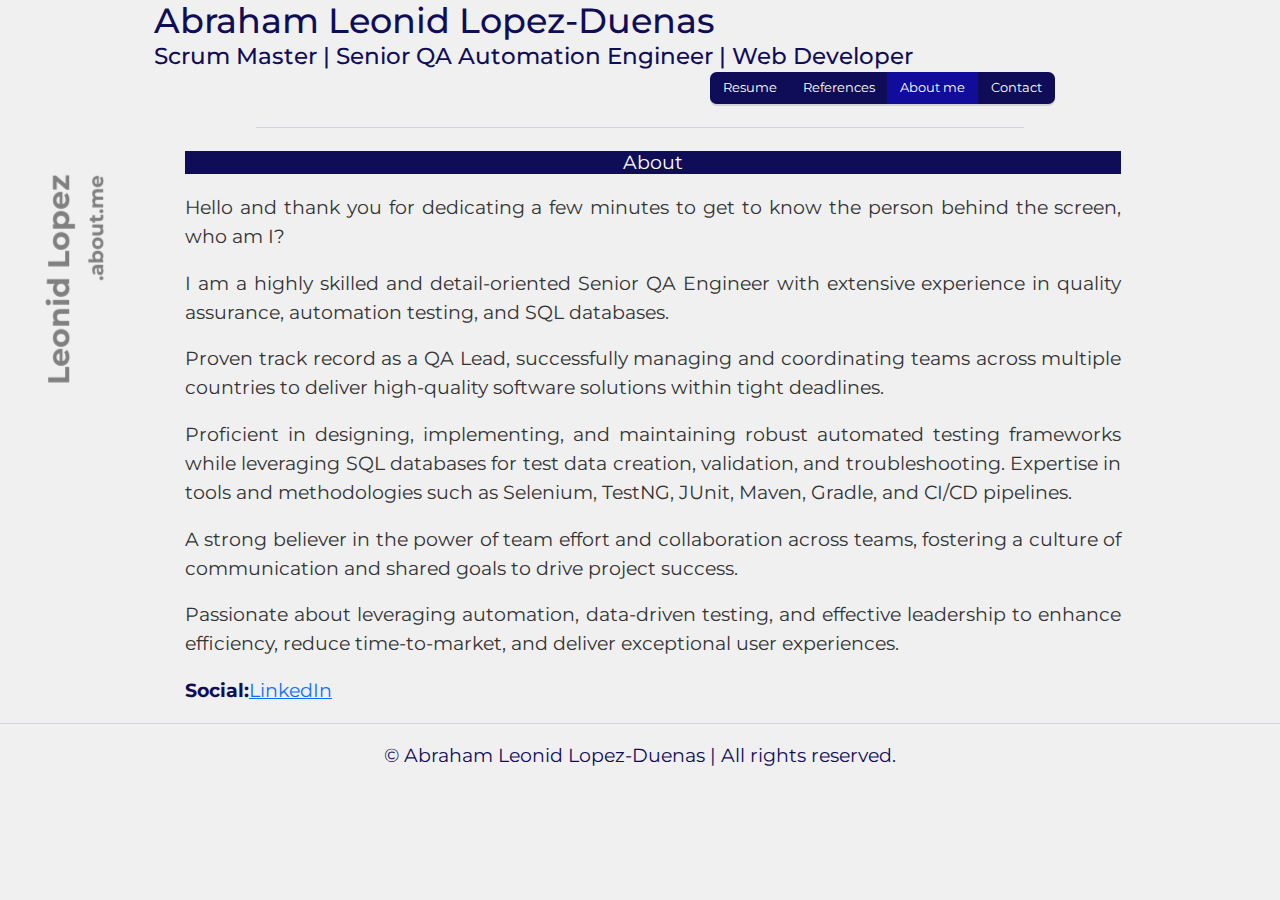
==== about.html @ b50bacbe "Add files via upload" ====
<!DOCTYPE html>
<html lang="en">
<head>
    <meta charset="UTF-8">
    <meta name="viewport" content="width=device-width, initial-scale=1.0">
    <meta name="viewport" content="width=device-width, initial-scale=1.0">

    <title>About me</title>

    <!-- bootstrap -->
    <link href="https://cdn.jsdelivr.net/npm/bootstrap@5.3.3/dist/css/bootstrap.min.css" rel="stylesheet" integrity="sha384-QWTKZyjpPEjISv5WaRU9OFeRpok6YctnYmDr5pNlyT2bRjXh0JMhjY6hW+ALEwIH" crossorigin="anonymous">

    <link rel="stylesheet" href="./css/header.css"/>
    <link rel="stylesheet" href="./css/frame.css"/>
    <link rel="stylesheet" href="./css/style.css"/>
    <link rel="stylesheet" href="./css/head-titles.css"/>
    <link rel="stylesheet" href="./css/grid.css"/>
    <link rel="stylesheet" href="./css/flex.css"/>
    <link rel="stylesheet" href="./css/bootstrap-override.css"/>

    <link rel="preconnect" href="https://fonts.googleapis.com"/>
    <link rel="preconnect" href="https://fonts.gstatic.com" crossorigin/>
    <link href="https://fonts.googleapis.com/css2?family=Caveat:wght@400..700&family=Montserrat:ital,wght@0,100..900;1,100..900&display=swap" rel="stylesheet"/>

</head>
<body>
    <div id="contact-container" class="grid-container">
        <div id="header">
            <h1 id="name">Abraham Leonid Lopez-Duenas</h1>
            <h2 id="professional-title">Scrum Master | Senior QA Automation Engineer | Web Developer</h2>
            <div class="btn-group resume-links">
                <a href="./index.html" class="btn btn-primary">Resume</a>
                <a href="./references.html" class="btn btn-primary">References</a>
                <a href="./about.html" class="btn btn-primary active" aria-current="page">About me</a>
                <a href="./contact.html" class="btn btn-primary">Contact</a>
            </div>
        </div>
        <div class="separator grid-item"><hr/></div>
    
        <div id="left-frame" class="grid-item flex-container">
            <p class="left-frame-title" ><span class="doc-name">Leonid Lopez</span><br/>
            .about.me</p>
        </div>

        <div id="page-about" class="grid-item">
            <div id="about">
                <h3>About</h3>
                <p class="about-me justify-text">Hello and thank you for dedicating a few minutes to get to know the person behind the screen, who am I?</p>
                <p class="about-me justify-text">I am a highly skilled and detail-oriented Senior QA Engineer with extensive experience in quality assurance, automation testing, and SQL databases.</p>
                <p class="about-me justify-text">Proven track record as a QA Lead, successfully managing and coordinating teams across multiple countries to deliver high-quality software solutions within tight deadlines.</p>
                <p class="about-me justify-text">Proficient in designing, implementing, and maintaining robust automated testing frameworks while leveraging SQL databases for test data creation, validation, and troubleshooting. Expertise in tools and methodologies such as Selenium, TestNG, JUnit, Maven, Gradle, and CI/CD pipelines.</p>
                <p class="about-me justify-text">A strong believer in the power of team effort and collaboration across teams, fostering a culture of communication and shared goals to drive project success.</p>
                <p class="about-me justify-text">Passionate about leveraging automation, data-driven testing, and effective leadership to enhance efficiency, reduce time-to-market, and deliver exceptional user experiences.</p>
                <span class="bold-text">Social:</span><a href="https://www.linkedin.com/in/leonid-lopez-bba44249">LinkedIn</a>
            </div>
        </div>
    </div>
    
</body>
<footer id="footer">
    <div class="footer-item">
        <hr class="footer-item"/>
        <p id="copyright" class="footer-item">© Abraham Leonid Lopez-Duenas | All rights reserved.</p>
    </div>
</footer>
</html>
---- css/header.css ----
#header {
    z-index: 2;
    margin-left: 12%;
}

#header, .separator.grid-item {
    grid-column: span 3;
}

#name, #professional-title{
    text-align: left;
}

.resume-links{
    text-align: right;
    margin: 0;
    padding: 0;
    border: 0;
    margin-right: 25%;
}

.resume-links > a{
    font-size: small;
}

.btn-group {
    float: right;
    margin-right: 20%;
}


@media (max-width: 480px) {
    .resume-links {
        margin-right: 10%;
        font-size: 10px;
    }
}

@media (max-width: 480px) {
    .btn-group {
        margin-right: 10%;
    }

    .btn-group > a {
        font-size: 12px;
    }

    .btn {
        font-size: 10px;
    }
}
---- css/frame.css ----
.left-frame-title {
    background-color: transparent;

    height: 3.5rem;
    width: 15rem;

    padding: 0;

    margin-top: 125px;
    margin-left: -65px;

    transform: rotate(270deg);
    color: gray;

    position: fixed;

    font-size: 20px;
    font-weight: bold;
    text-align: right;
    text-align: bottom;
}

span.doc-name {
    font-size: 30px;
    background-color: transparent;
}

#left-frame.grid-item {
    width: 150px;
}

@media (max-width: 480px) {
    .left-frame-title {
        height: 1.5rem;
        width: 15rem;
        text-align: right;
        padding: 0;
        margin-top: 100px;
        margin-left: -65px;
        font-size: 15px;
    }

    span.doc-name {
        font-size: 20px;
    }

    #left-frame.grid-item {
        width: 75px;
    }
}
---- css/style.css ----
* {
    font-family: 'Montserrat', sans-serif;
    background-color: #f0f0f0;
    font-size: 1.1rem;
}

body {
    color: #333;
    font-size: 18px;
    margin: 0;
    background-color: transparent;
}

p, li{
    margin-top: 4px;
}

ul {
    margin-bottom: 2em;
}

li {
    list-style-type: square;
    margin-top: 4px;
    text-align: justify;
}

li::marker {
    color: #100D58;
}

hr {
    border-color: #100D5880;
}

.separator {
    width: 60%;
    margin-left: 20%;
    margin-right: 20%;
}

.education-level {
    font-size: i.5rem;
    color: #100D58;
}

.italic-text {
    color: black;
    font-style: italic;
}

.skill-list {
    text-align: justify;
}

.bold-text {
    font-weight: bold;
    color: #100D58;
}

.white-text {
    color: transparent;
}

.justify-text {
    text-align: justify;
}

@media (max-width: 480px) {
    * {
        font-size: 12px;
    }
}
---- css/head-titles.css ----
h1, h2, h3, h4, b {
    color: #100D58;
}

h1 {
    font-size: 2rem;
    margin-bottom: 1px;
    text-align: center;
}

h2 {
    margin-top: 1px;
    margin-bottom: 1px;
    font-size: 1.3rem;
    text-align: center;
}

h3 {
    background-color: #100D58;
    color: white;
    margin-bottom: 1em;
    text-align: center;
    font-size: 1.1rem;
    font-weight: normal;
}

h4 {
    margin-top: 5px;
    margin-bottom: 0;
    padding-top: 0;
    font-size: 1.1rem;
}

.company {
    padding-left: 1rem;
    color: #100D58;
    font-weight: bold;
}

.city {
    padding-left: 1rem;
    color: #100D58;
    font-weight: bold;
}

.time-period {
    color: #100D58;
    font-weight: bold;
    font-style: italic;
}

footer {
    margin: 16px 0 16px 0;
    clear: both ;
}

#copyright {
    color: #100D58;
    text-align: center;
}

@media (max-width: 480px) {
    h1 {
        font-size: 1.6rem;
    }

    h2 {
        font-size: 1.1rem;
    }

    h3 {
        font-size: 1rem;
    }

    h4 {
        font-size: 1rem;
    }

    footer {
        font-size: 0.5rem;
        z-index: 1;
    }
}
---- css/grid.css ----
.grid-container {
    display: grid;
    grid-template-columns: 180px auto 12%;
    grid-template-rows: auto auto max-content;
    gap: 5px;
}

.cards-grid-container {
    display: grid;
    gap: 7px;
    grid-template-columns: 1fr 1fr 1fr;
}

.card-image {
    height: 100px;
    width: 100%;
    display: inline;
    object-fit: cover;
}

.card {
    width: 22rem;
    box-shadow: 3px 3px lightgray;
}

@media (min-width: 1800px) {
    .cards-grid-container {
        grid-template-columns: 1fr 1fr 1fr 1fr;
    }
}

@media (max-width: 1400px) {
    .cards-grid-container {
        grid-template-columns: 1fr 1fr;
    }
}

@media (max-width: 1000px) {
    .cards-grid-container {
        grid-template-columns: 1fr;
    }
}

@media (max-width: 480px) {
    .grid-container {
        display: grid;
        grid-template-columns: 80px auto 20px;
        grid-template-rows: max-content;
    }

    .cards-grid-container {
        grid-template-columns: 1fr;
    }

    .card-image {
        height: 75px;
        width: 100%;
        display: inline;
        object-fit: cover;
    }
}
---- css/flex.css ----
.cards-flex-container {
    display: flex;
    align-items: center;
    flex-direction: column;
}
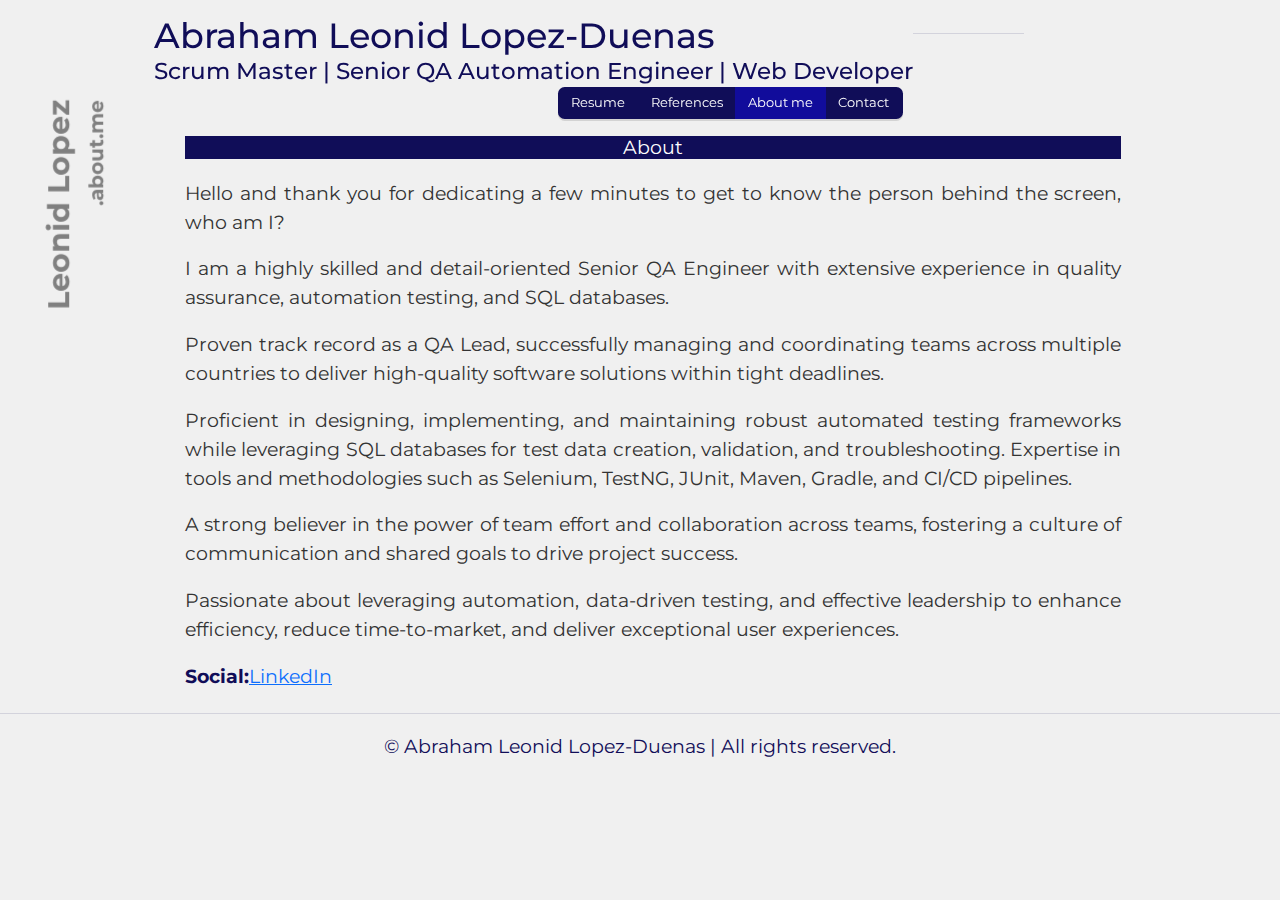
==== commit 83071b7c: "Add files via upload" ====
--- a/about.html
+++ b/about.html
@@ -42,7 +42,7 @@
             .about.me</p>
         </div>
 
-        <div id="page-about" class="grid-item">
+        <div id="page-about" class="grid-item page-body">
             <div id="about">
                 <h3>About</h3>
                 <p class="about-me justify-text">Hello and thank you for dedicating a few minutes to get to know the person behind the screen, who am I?</p>
--- a/css/header.css
+++ b/css/header.css
@@ -1,6 +1,8 @@
 #header {
     z-index: 2;
     margin-left: 12%;
+    position: fixed;
+    background-color: #f0f0f0;
 }
 
 #header, .separator.grid-item {
@@ -25,20 +27,13 @@
 
 .btn-group {
     float: right;
-    margin-right: 20%;
+    margin-right: 10px;
 }
-
 
 @media (max-width: 480px) {
     .resume-links {
         margin-right: 10%;
         font-size: 10px;
-    }
-}
-
-@media (max-width: 480px) {
-    .btn-group {
-        margin-right: 10%;
     }
 
     .btn-group > a {
--- a/css/frame.css
+++ b/css/frame.css
@@ -6,7 +6,7 @@
 
     padding: 0;
 
-    margin-top: 125px;
+    margin-top: 145px;
     margin-left: -65px;
 
     transform: rotate(270deg);
@@ -35,7 +35,7 @@
         width: 15rem;
         text-align: right;
         padding: 0;
-        margin-top: 100px;
+        margin-top: 125px;
         margin-left: -65px;
         font-size: 15px;
     }
--- a/css/style.css
+++ b/css/style.css
@@ -7,8 +7,12 @@
 body {
     color: #333;
     font-size: 18px;
-    margin: 0;
     background-color: transparent;
+    margin-top: 15px;
+}
+
+.page-body {
+    margin-top: 80px;
 }
 
 p, li{
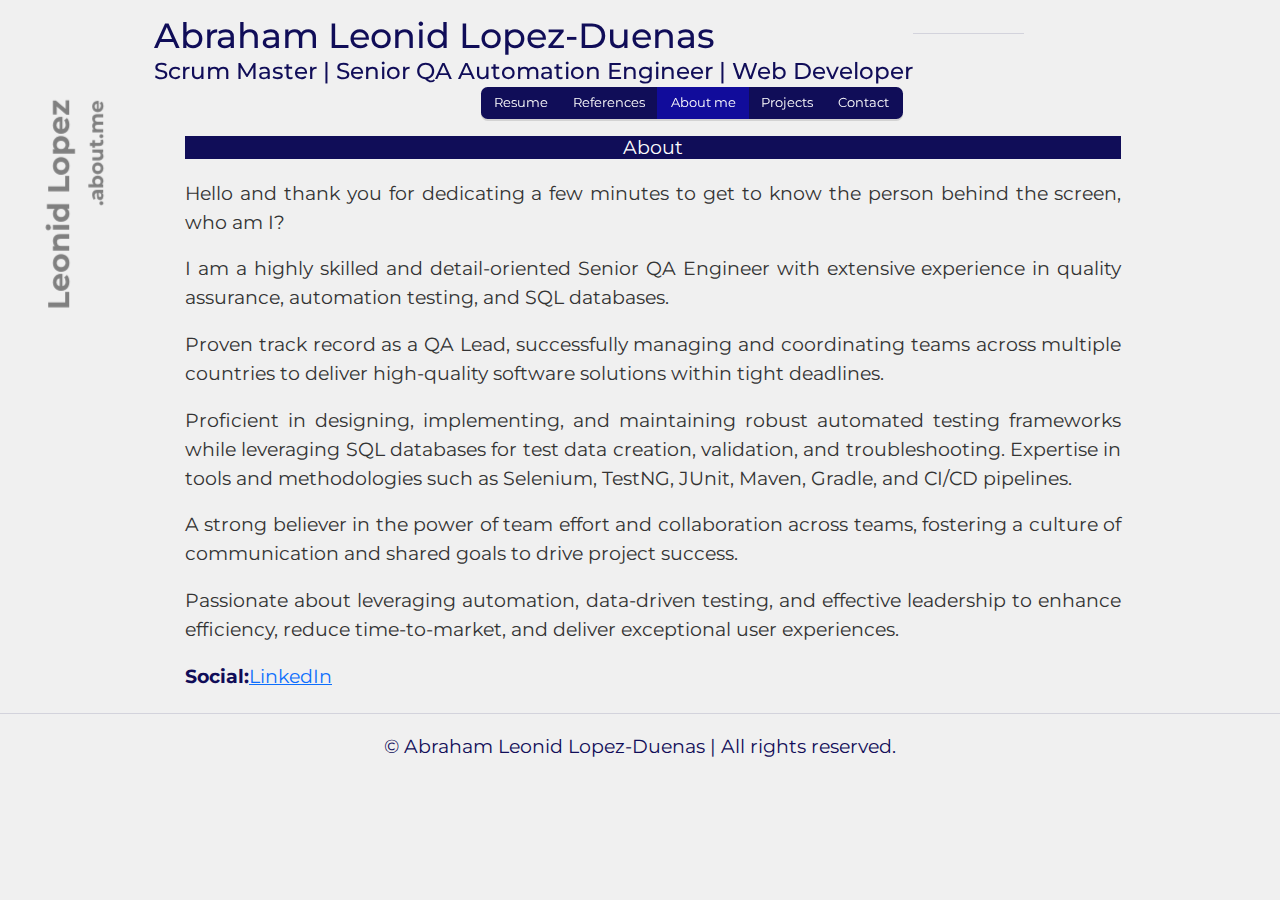
==== commit 0676c431: "Add files via upload" ====
--- a/about.html
+++ b/about.html
@@ -32,6 +32,7 @@
                 <a href="./index.html" class="btn btn-primary">Resume</a>
                 <a href="./references.html" class="btn btn-primary">References</a>
                 <a href="./about.html" class="btn btn-primary active" aria-current="page">About me</a>
+                <a href="./portfolio/projects.html" class="btn btn-primary">Projects</a>
                 <a href="./contact.html" class="btn btn-primary">Contact</a>
             </div>
         </div>
@@ -51,7 +52,7 @@
                 <p class="about-me justify-text">Proficient in designing, implementing, and maintaining robust automated testing frameworks while leveraging SQL databases for test data creation, validation, and troubleshooting. Expertise in tools and methodologies such as Selenium, TestNG, JUnit, Maven, Gradle, and CI/CD pipelines.</p>
                 <p class="about-me justify-text">A strong believer in the power of team effort and collaboration across teams, fostering a culture of communication and shared goals to drive project success.</p>
                 <p class="about-me justify-text">Passionate about leveraging automation, data-driven testing, and effective leadership to enhance efficiency, reduce time-to-market, and deliver exceptional user experiences.</p>
-                <span class="bold-text">Social:</span><a href="https://www.linkedin.com/in/leonid-lopez-bba44249">LinkedIn</a>
+                <span class="bold-text">Social:</span><a href="https://www.linkedin.com/in/leonid-lopez">LinkedIn</a>
             </div>
         </div>
     </div>
--- a/css/header.css
+++ b/css/header.css
@@ -1,7 +1,7 @@
 #header {
-    z-index: 2;
     margin-left: 12%;
     position: fixed;
+    z-index: 1;
     background-color: #f0f0f0;
 }
 
--- a/css/frame.css
+++ b/css/frame.css
@@ -1,3 +1,8 @@
+span.doc-name {
+    font-size: 30px;
+    background-color: transparent;
+}
+
 .left-frame-title {
     background-color: transparent;
 
@@ -20,13 +25,13 @@
     text-align: bottom;
 }
 
-span.doc-name {
-    font-size: 30px;
-    background-color: transparent;
+#left-frame.grid-item {
+    width: 150px;
 }
 
-#left-frame.grid-item {
-    width: 150px;
+#left-frame {
+    background-color: transparent;
+    z-index: 2;
 }
 
 @media (max-width: 480px) {
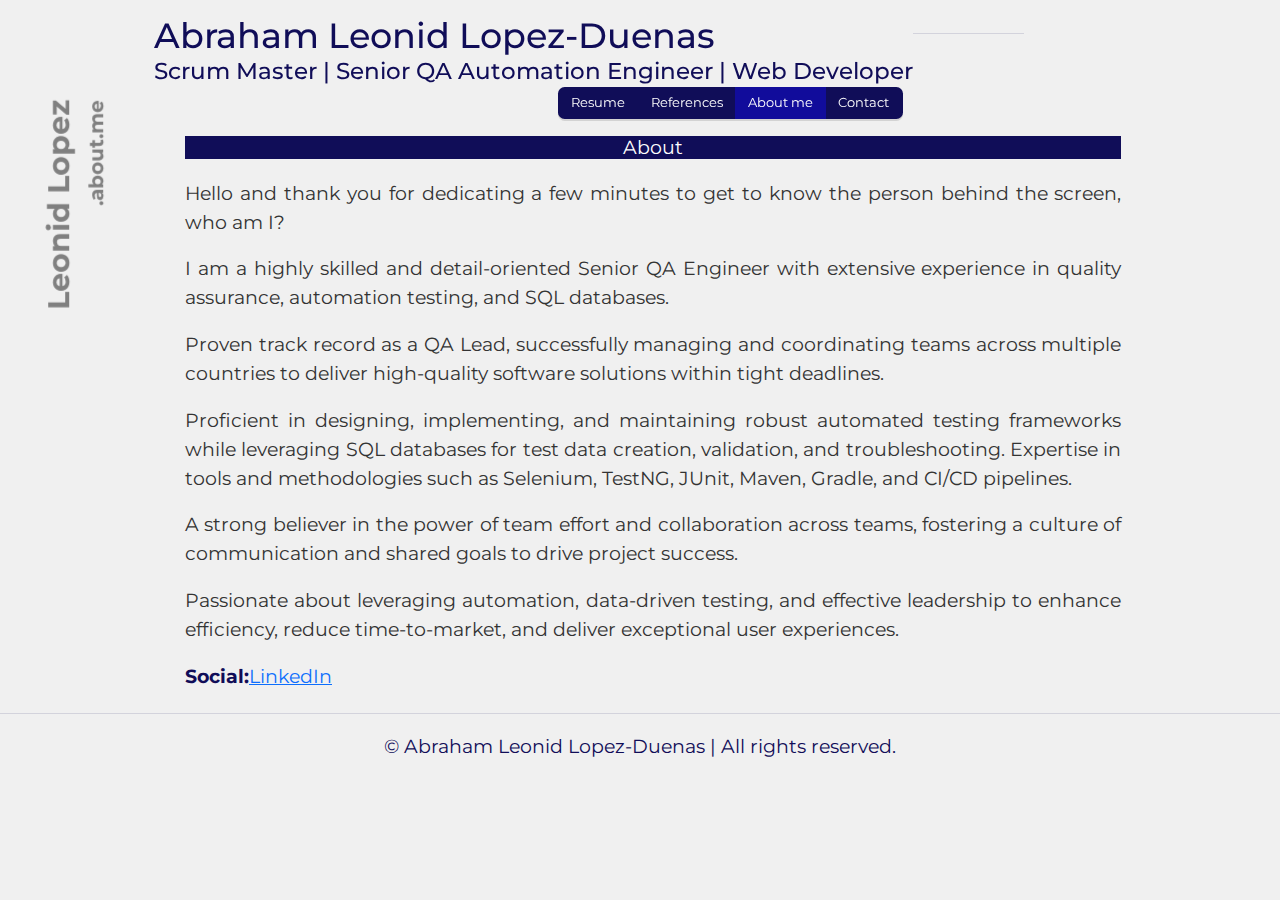
==== commit cd06e660: "Add files via upload" ====
--- a/about.html
+++ b/about.html
@@ -32,7 +32,6 @@
                 <a href="./index.html" class="btn btn-primary">Resume</a>
                 <a href="./references.html" class="btn btn-primary">References</a>
                 <a href="./about.html" class="btn btn-primary active" aria-current="page">About me</a>
-                <a href="./portfolio/projects.html" class="btn btn-primary">Projects</a>
                 <a href="./contact.html" class="btn btn-primary">Contact</a>
             </div>
         </div>
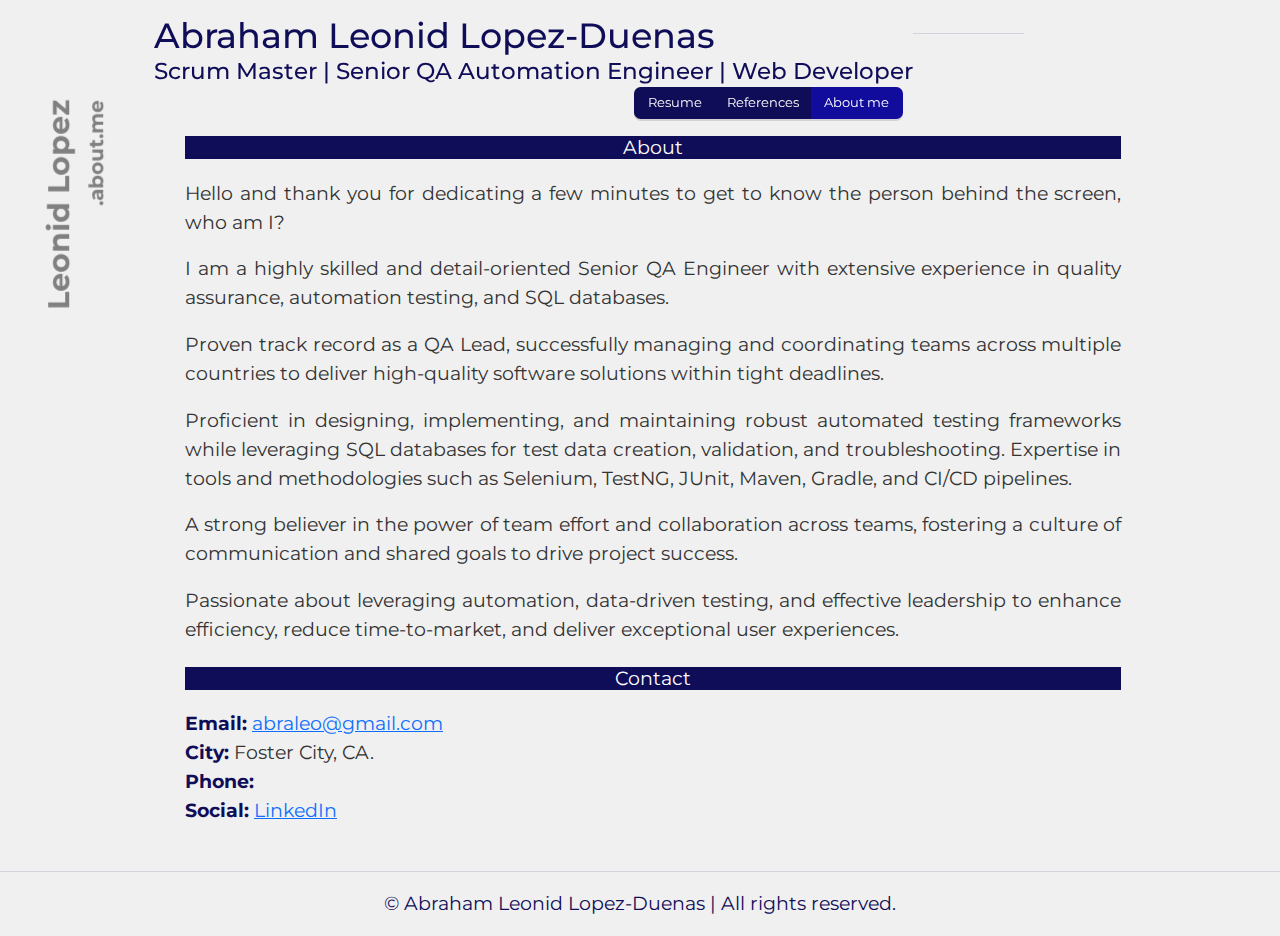
==== commit fe01d515: "Add files via upload" ====
--- a/about.html
+++ b/about.html
@@ -24,7 +24,7 @@
 
 </head>
 <body>
-    <div id="contact-container" class="grid-container">
+    <div id="about-container" class="grid-container">
         <div id="header">
             <h1 id="name">Abraham Leonid Lopez-Duenas</h1>
             <h2 id="professional-title">Scrum Master | Senior QA Automation Engineer | Web Developer</h2>
@@ -32,7 +32,6 @@
                 <a href="./index.html" class="btn btn-primary">Resume</a>
                 <a href="./references.html" class="btn btn-primary">References</a>
                 <a href="./about.html" class="btn btn-primary active" aria-current="page">About me</a>
-                <a href="./contact.html" class="btn btn-primary">Contact</a>
             </div>
         </div>
         <div class="separator grid-item"><hr/></div>
@@ -51,11 +50,29 @@
                 <p class="about-me justify-text">Proficient in designing, implementing, and maintaining robust automated testing frameworks while leveraging SQL databases for test data creation, validation, and troubleshooting. Expertise in tools and methodologies such as Selenium, TestNG, JUnit, Maven, Gradle, and CI/CD pipelines.</p>
                 <p class="about-me justify-text">A strong believer in the power of team effort and collaboration across teams, fostering a culture of communication and shared goals to drive project success.</p>
                 <p class="about-me justify-text">Passionate about leveraging automation, data-driven testing, and effective leadership to enhance efficiency, reduce time-to-market, and deliver exceptional user experiences.</p>
-                <span class="bold-text">Social:</span><a href="https://www.linkedin.com/in/leonid-lopez">LinkedIn</a>
             </div>
         </div>
     </div>
-    
+
+    <div id="contact-container" class="grid-container">
+        <div></div>
+        <div id="contact">
+            <h3>Contact</h3>
+            <p>
+                <span class="bold-text">Email:</span>
+                <a href="mailto:abraleo@gmail.com?cc=abraleo@hotmail.com">abraleo@gmail.com</a><br/>
+
+                <span class="bold-text">City:</span>
+                <span>Foster City, CA.<br/></span>
+
+                <span class="bold-text">Phone:</span>
+                <span class="white-text">+1 (415) 481 7119</span><br/>
+            
+                <span class="bold-text">Social:</span>
+                <a href="https://www.linkedin.com/in/leonid-lopez">LinkedIn</a>
+            </p>
+        </div>
+    </div>
 </body>
 <footer id="footer">
     <div class="footer-item">
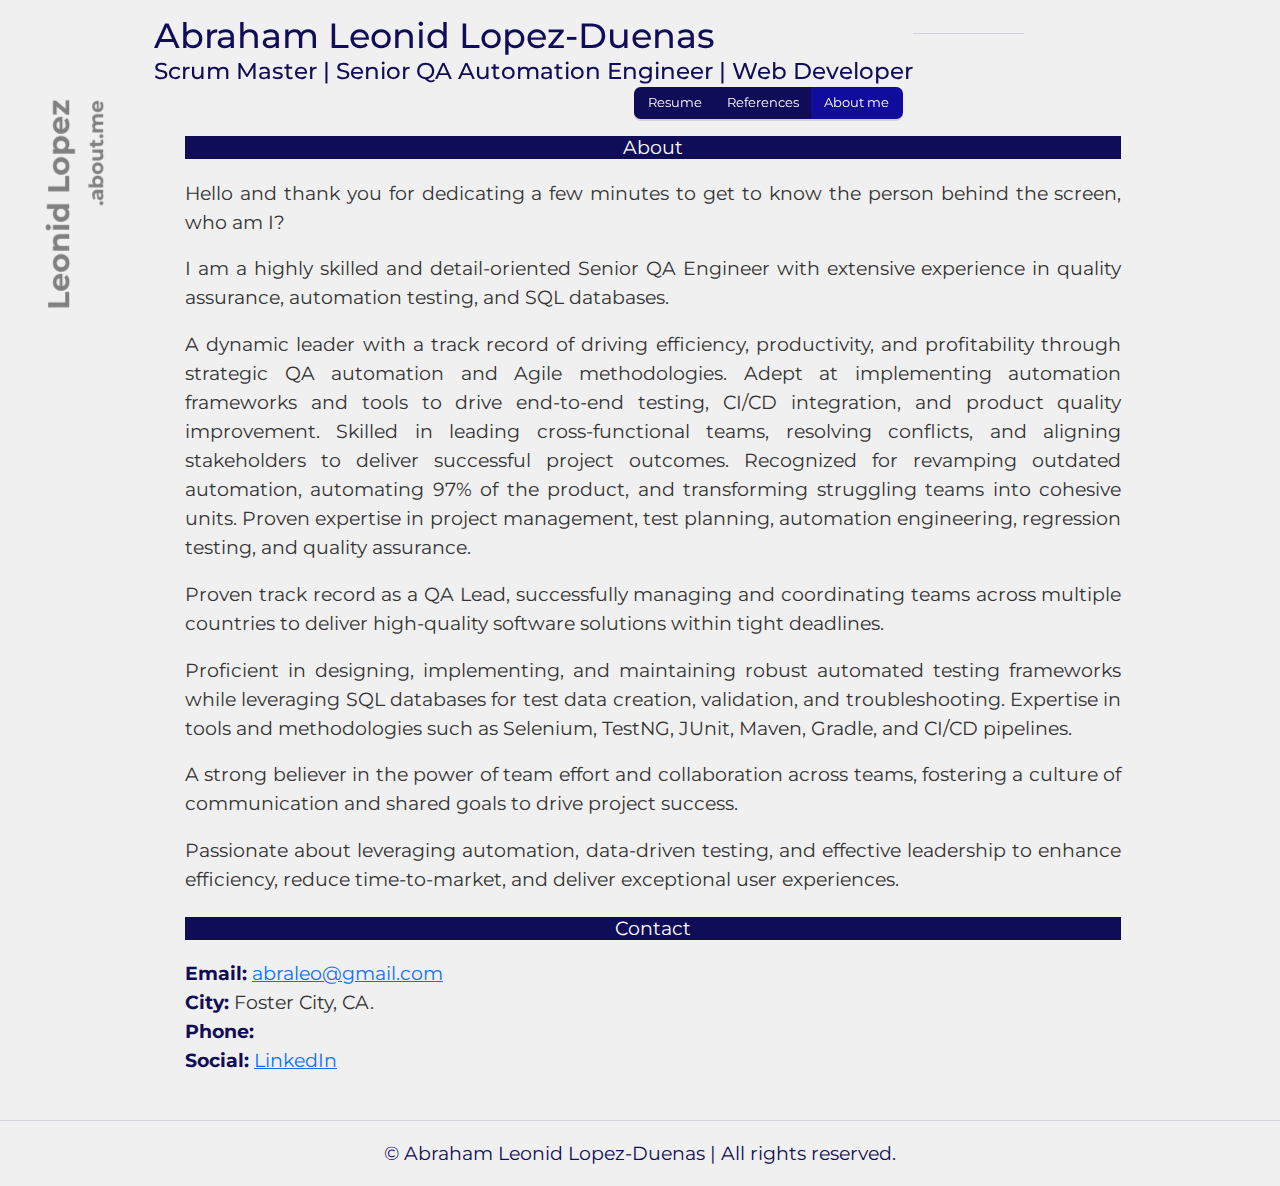
==== commit 042e49f6: "Add files via upload" ====
--- a/about.html
+++ b/about.html
@@ -46,6 +46,8 @@
                 <h3>About</h3>
                 <p class="about-me justify-text">Hello and thank you for dedicating a few minutes to get to know the person behind the screen, who am I?</p>
                 <p class="about-me justify-text">I am a highly skilled and detail-oriented Senior QA Engineer with extensive experience in quality assurance, automation testing, and SQL databases.</p>
+                <p class="about-me justify-text">A dynamic leader with a track record of driving efficiency, productivity, and profitability through strategic QA automation and Agile methodologies. Adept at implementing automation frameworks and tools to drive end-to-end testing, CI/CD integration, and product quality improvement. Skilled in leading cross-functional teams, resolving conflicts, and aligning stakeholders to deliver successful project outcomes. Recognized for revamping outdated automation, automating 97% of the product, and transforming struggling teams into cohesive units. Proven expertise in project management, test planning, automation engineering, regression testing, and quality assurance.</p>
+
                 <p class="about-me justify-text">Proven track record as a QA Lead, successfully managing and coordinating teams across multiple countries to deliver high-quality software solutions within tight deadlines.</p>
                 <p class="about-me justify-text">Proficient in designing, implementing, and maintaining robust automated testing frameworks while leveraging SQL databases for test data creation, validation, and troubleshooting. Expertise in tools and methodologies such as Selenium, TestNG, JUnit, Maven, Gradle, and CI/CD pipelines.</p>
                 <p class="about-me justify-text">A strong believer in the power of team effort and collaboration across teams, fostering a culture of communication and shared goals to drive project success.</p>
